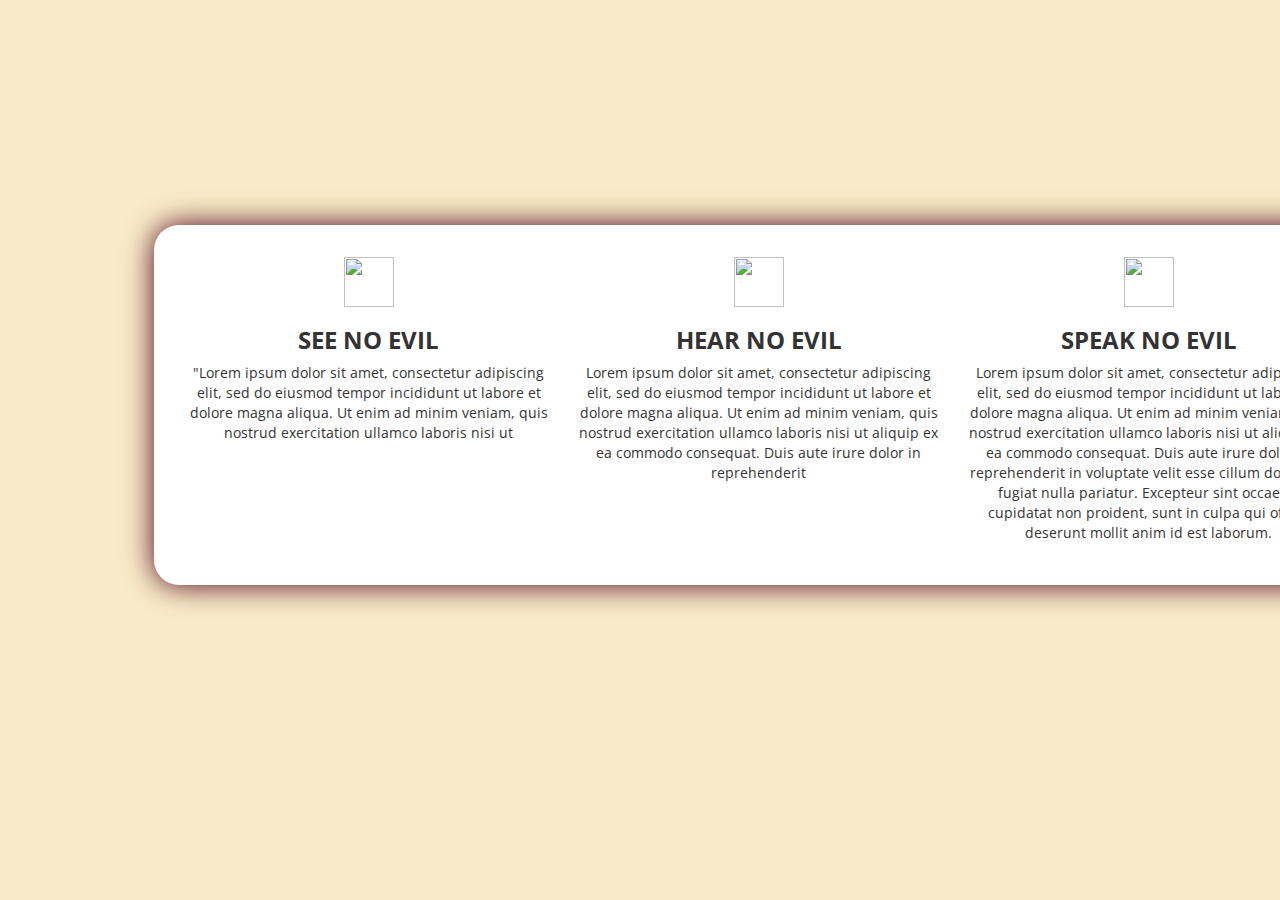
==== monkeypage1.html @ e0fb5497 "add all the files that I have had work with" ====
<!DOCTYPE html>
<head>
<title>Task 1</title>
<meta chaset="UTF-8">
<link rel="stylesheet" href="monkeypage1.css">

<link rel="stylesheet" href="https://maxcdn.bootstrapcdn.com/bootstrap/3.4.1/css/bootstrap.min.css">

<script src="https://maxcdn.bootstrapcdn.com/bootstrap/3.4.1/js/bootstrap.min.js"></script>
<link href="https://fonts.googleapis.com/css2?family=Open+Sans&display=swap" rel="stylesheet">

</head>

<body>
    <div class="square" id="corner">
        <div class="container">
        <div class="row">
            <div class="col-sm-4">
                <img src="images/monkey.png" width="50" height="50" class="center">
                <h3><b>SEE NO EVIL</b></h3>
                <p>"Lorem ipsum dolor sit amet, consectetur adipiscing elit, sed do eiusmod tempor incididunt ut labore et dolore magna aliqua. Ut enim ad minim veniam, quis nostrud exercitation ullamco laboris nisi ut</p>
            </div>
            <div class="col-sm-4">
                <img src="images/monkey2.png" width="50" height="50" class="center">
                <h3><b>HEAR NO EVIL</b></h3>
                <p>Lorem ipsum dolor sit amet, consectetur adipiscing elit, sed do eiusmod tempor incididunt ut labore et dolore magna aliqua. Ut enim ad minim veniam, quis nostrud exercitation ullamco laboris nisi ut aliquip ex ea commodo consequat. Duis aute irure dolor in reprehenderit</p>
            </div>
            <div class="col-sm-4">
                <img src="images/monkey3.png" width="50" height="50" class="center">
                <h3><b>SPEAK NO EVIL</b></h3>
                <p>Lorem ipsum dolor sit amet, consectetur adipiscing elit, sed do eiusmod tempor incididunt ut labore et dolore magna aliqua. Ut enim ad minim veniam, quis nostrud exercitation ullamco laboris nisi ut aliquip ex ea commodo consequat. Duis aute irure dolor in reprehenderit in voluptate velit esse cillum dolore eu fugiat nulla pariatur. Excepteur sint occaecat cupidatat non proident, sunt in culpa qui officia deserunt mollit anim id est laborum.</p>
            </div>
        </div>
        </div>
    </div>  
</body>
</html>
---- monkeypage1.css ----
body{
    background-color: #FAEBC8 !important;
    margin: 0;
}

h3 {text-align: center;
    font-family: 'Open Sans', sans-serif;
}

p {text-align: center;
    font-family: 'Open Sans', sans-serif;
}

div {text-align: center;
    font-family: 'Open Sans', sans-serif;
}

.square {
  background-color: #ffff;
  margin: 0;
  position: absolute;
  top: 25%;
  left: 12%;
  -moz-box-shadow: 0 0 30px #4a021a;
  -webkit-box-shadow: 0 0 30px #4a021a;
  box-shadow: 0 0 30px #4a021a;
  }

  #corner {
    border-radius: 25px;
    background: #ffff;
    padding: 20px;
    
  }

  .center{
      display: block;
      margin-left: auto;
      margin-right: auto;
  }
 
  .container{
      padding: 1%;
      box-sizing: border-box;
  }
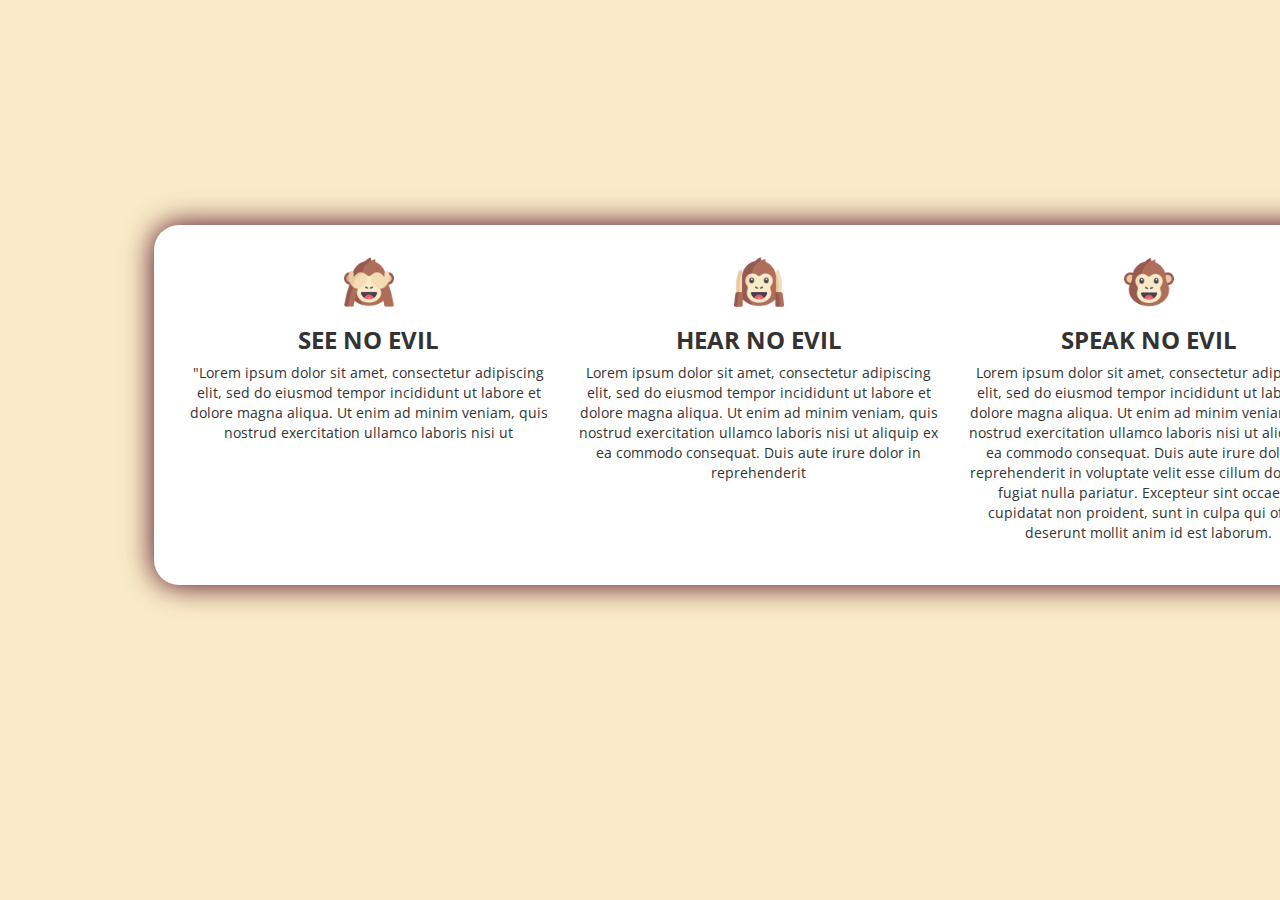
==== commit 45da60d1: "did changes on index page" ====
--- a/monkeypage1.html
+++ b/monkeypage1.html
@@ -28,7 +28,7 @@
             <div class="col-sm-4">
                 <img src="images/monkey3.png" width="50" height="50" class="center">
                 <h3><b>SPEAK NO EVIL</b></h3>
-                <p>Lorem ipsum dolor sit amet, consectetur adipiscing elit, sed do eiusmod tempor incididunt ut labore et dolore magna aliqua. Ut enim ad minim veniam, quis nostrud exercitation ullamco laboris nisi ut aliquip ex ea commodo consequat. Duis aute irure dolor in reprehenderit in voluptate velit esse cillum dolore eu fugiat nulla pariatur. Excepteur sint occaecat cupidatat non proident, sunt in culpa qui officia deserunt mollit anim id est laborum.</p>
+                <div></div><p>Lorem ipsum dolor sit amet, consectetur adipiscing elit, sed do eiusmod tempor incididunt ut labore et dolore magna aliqua. Ut enim ad minim veniam, quis nostrud exercitation ullamco laboris nisi ut aliquip ex ea commodo consequat. Duis aute irure dolor in reprehenderit in voluptate velit esse cillum dolore eu fugiat nulla pariatur. Excepteur sint occaecat cupidatat non proident, sunt in culpa qui officia deserunt mollit anim id est laborum.</p>
             </div>
         </div>
         </div>
